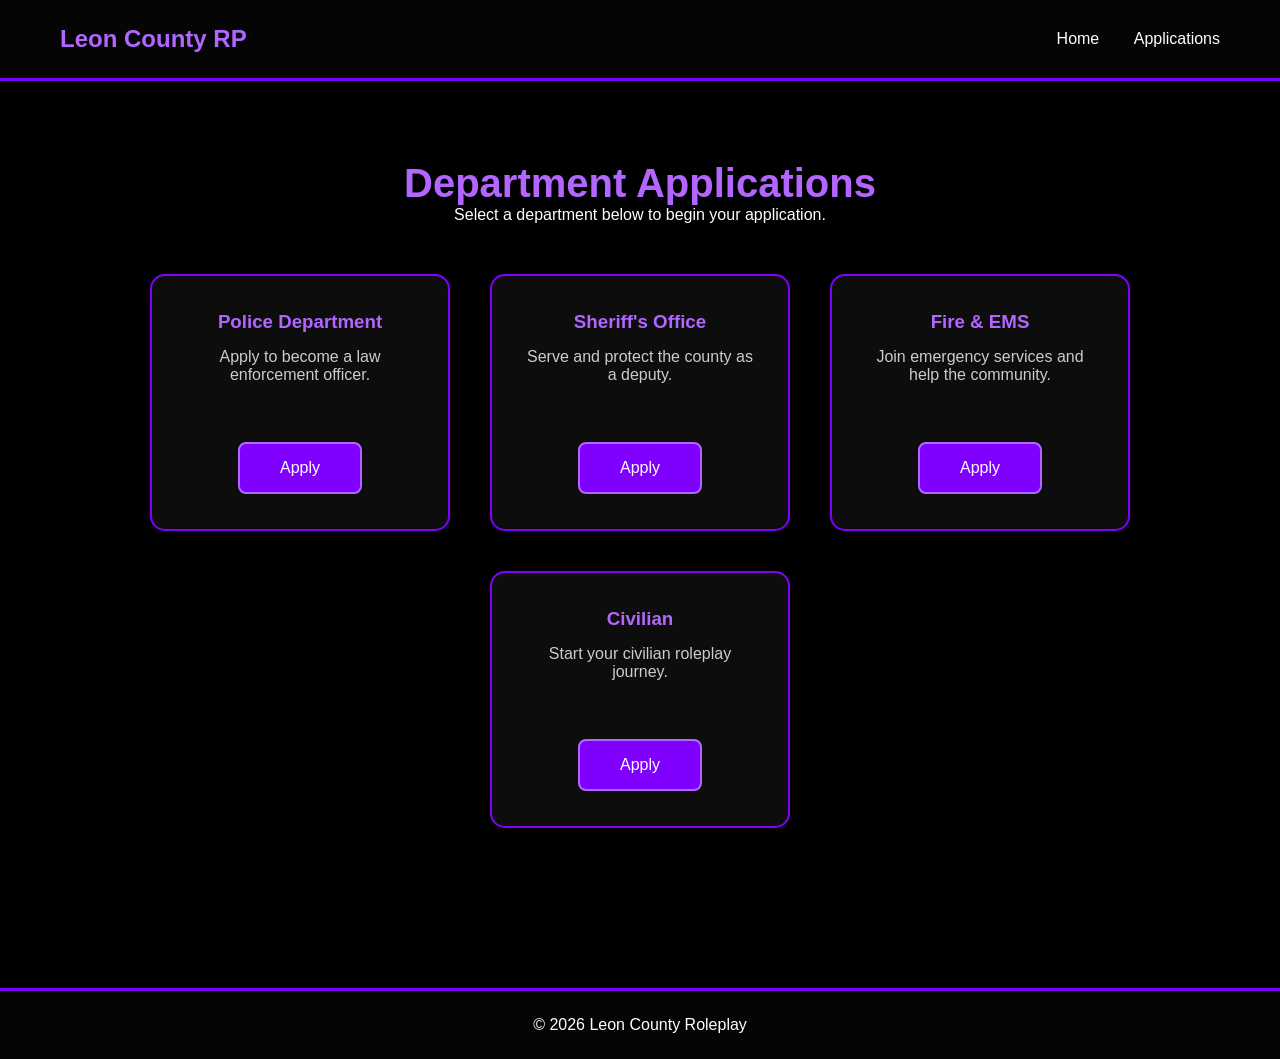
==== applications.html @ 6c5cdaf5 "Create applications.html" ====
<!DOCTYPE html>
<html lang="en">

<head>

<meta charset="UTF-8">
<meta name="viewport" content="width=device-width, initial-scale=1.0">

<title>Applications | Leon County RP</title>

<link rel="stylesheet" href="style.css">

</head>


<body>


<!-- NAVBAR -->

<nav class="navbar">

    <h1>Leon County RP</h1>

    <div class="nav-links">

        <a href="index.html">Home</a>

        <a href="applications.html">Applications</a>

    </div>

</nav>



<!-- APPLICATIONS -->

<section class="departments">


<h2>Department Applications</h2>

<p>
Select a department below to begin your application.
</p>



<div class="cards">



<div class="card">

<h3>Police Department</h3>

<p>
Apply to become a law enforcement officer.
</p>

<br>

<a class="main-button" href="applications/police.html">
Apply
</a>

</div>





<div class="card">

<h3>Sheriff's Office</h3>

<p>
Serve and protect the county as a deputy.
</p>

<br>

<a class="main-button" href="applications/sheriff.html">
Apply
</a>

</div>





<div class="card">

<h3>Fire & EMS</h3>

<p>
Join emergency services and help the community.
</p>

<br>

<a class="main-button" href="applications/fire.html">
Apply
</a>

</div>





<div class="card">

<h3>Civilian</h3>

<p>
Start your civilian roleplay journey.
</p>

<br>

<a class="main-button" href="applications/civilian.html">
Apply
</a>

</div>



</div>


</section>




<footer>

<p>
© 2026 Leon County Roleplay
</p>

</footer>


</body>

</html>
---- style.css ----
* {
    margin: 0;
    padding: 0;
    box-sizing: border-box;
}

body {
    font-family: Arial, sans-serif;
    background: #000000;
    color: white;
}


/* NAVBAR */

.navbar {
    display: flex;
    justify-content: space-between;
    align-items: center;
    padding: 25px 60px;
    background: #050505;
    border-bottom: 3px solid #8000ff;
}

.navbar h1 {
    color: #b266ff;
}


.nav-links a {
    color: white;
    text-decoration: none;
    margin-left: 30px;
}

.nav-links a:hover {
    color: #b266ff;
}


/* HERO */

.hero {
    text-align: center;
    padding: 120px 20px;
    background: #000000;
}


.hero h1 {
    font-size: 55px;
    color: #b266ff;
}


.hero p {
    margin-top: 20px;
    color: #cccccc;
}


/* BUTTONS */

.main-button {
    display: inline-block;
    margin-top: 40px;
    padding: 15px 40px;
    background: #8000ff;
    color: white;
    text-decoration: none;
    border-radius: 8px;
    border: 2px solid #b266ff;
}


.main-button:hover {
    background: #b266ff;
    color: black;
}


/* DEPARTMENT SECTION */

.departments {
    text-align: center;
    padding: 80px 30px;
}


.departments h2 {
    color: #b266ff;
    font-size: 40px;
}


.cards {
    display: flex;
    justify-content: center;
    gap: 40px;
    flex-wrap: wrap;
    margin-top: 50px;
}


.card {
    width: 300px;
    padding: 35px;
    background: #0d0d0d;
    border: 2px solid #8000ff;
    border-radius: 15px;
}


.card:hover {
    box-shadow: 0 0 20px #8000ff;
}


.card h3 {
    color: #b266ff;
    margin-bottom: 15px;
}


.card p {
    color: #cccccc;
}


/* APPLICATION FORMS */

.application-form {

    max-width: 850px;
    margin: 60px auto;
    padding: 45px;

    background: #0d0d0d;

    border: 2px solid #8000ff;

    border-radius: 15px;

}


.form-group {

    margin-bottom: 35px;

}


.form-group label {

    display:block;

    margin-bottom:12px;

    color:white;

}


input,
textarea,
select {

    width:100%;

    padding:15px;

    background:#000;

    color:white;

    border:2px solid #8000ff;

    border-radius:8px;

}



textarea {

    min-height:150px;

}


/* FOOTER */

footer {

    margin-top:80px;

    padding:25px;

    text-align:center;

    background:#050505;

    border-top:3px solid #8000ff;

}
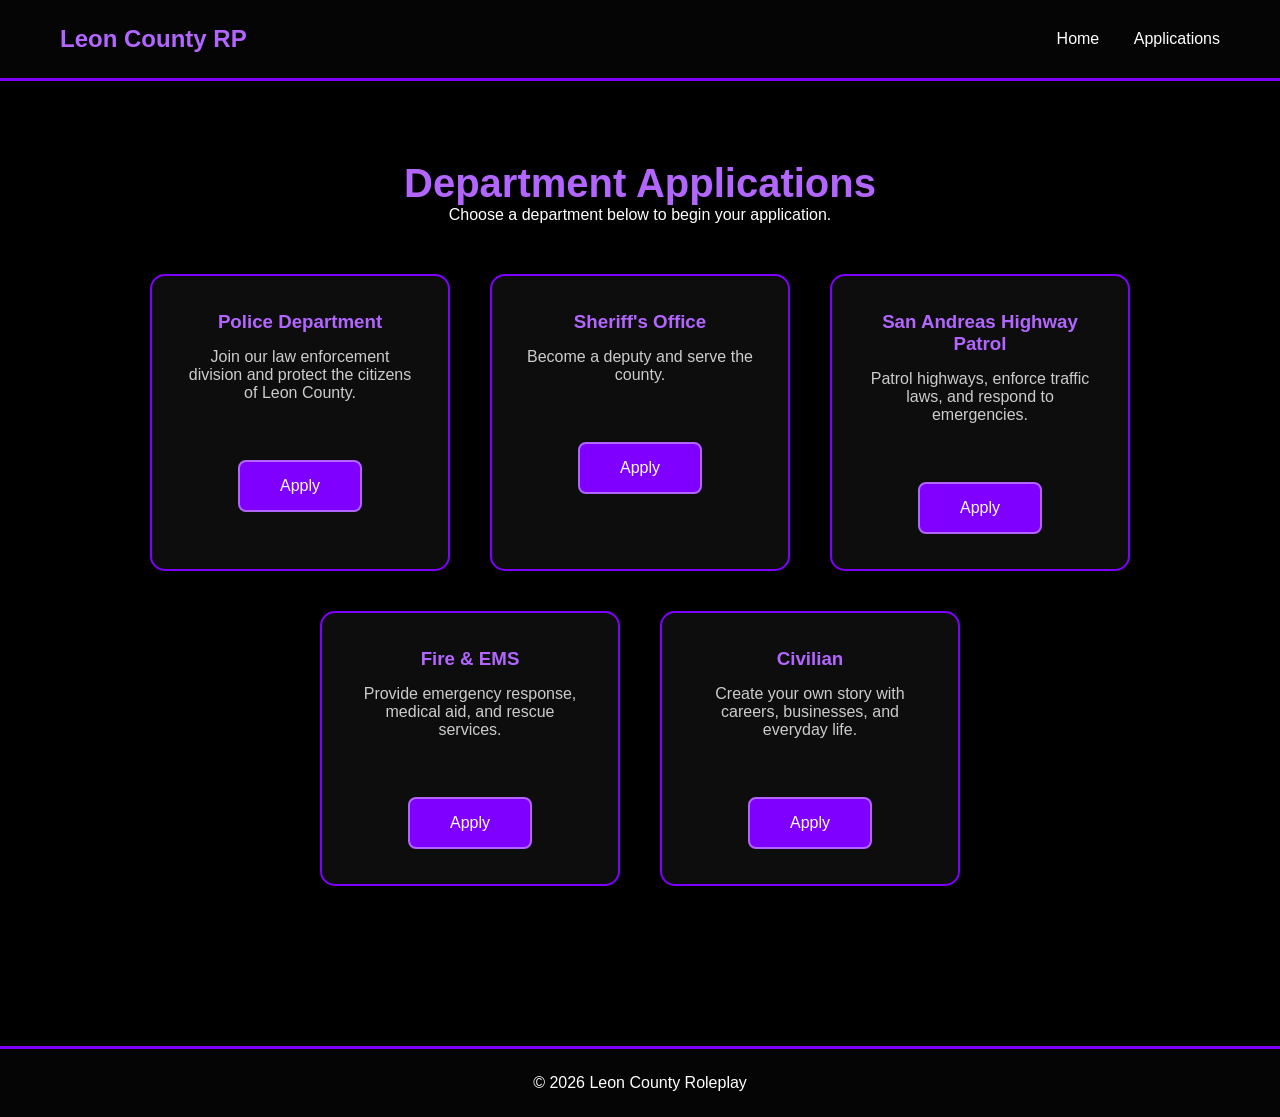
==== commit 8cc18a34: "Update applications.html" ====
--- a/applications.html
+++ b/applications.html
@@ -16,7 +16,6 @@
 <body>
 
 
-<!-- NAVBAR -->
 
 <nav class="navbar">
 
@@ -34,7 +33,6 @@
 
 
 
-<!-- APPLICATIONS -->
 
 <section class="departments">
 
@@ -42,7 +40,7 @@
 <h2>Department Applications</h2>
 
 <p>
-Select a department below to begin your application.
+Choose a department below to begin your application.
 </p>
 
 
@@ -51,12 +49,14 @@
 
 
 
+<!-- POLICE -->
+
 <div class="card">
 
 <h3>Police Department</h3>
 
 <p>
-Apply to become a law enforcement officer.
+Join our law enforcement division and protect the citizens of Leon County.
 </p>
 
 <br>
@@ -70,13 +70,14 @@
 
 
 
+<!-- SHERIFF -->
 
 <div class="card">
 
 <h3>Sheriff's Office</h3>
 
 <p>
-Serve and protect the county as a deputy.
+Become a deputy and serve the county.
 </p>
 
 <br>
@@ -90,13 +91,35 @@
 
 
 
+<!-- STATE TROOPER -->
+
+<div class="card">
+
+<h3>San Andreas Highway Patrol</h3>
+
+<p>
+Patrol highways, enforce traffic laws, and respond to emergencies.
+</p>
+
+<br>
+
+<a class="main-button" href="applications/trooper.html">
+Apply
+</a>
+
+</div>
+
+
+
+
+<!-- FIRE EMS -->
 
 <div class="card">
 
 <h3>Fire & EMS</h3>
 
 <p>
-Join emergency services and help the community.
+Provide emergency response, medical aid, and rescue services.
 </p>
 
 <br>
@@ -110,13 +133,14 @@
 
 
 
+<!-- CIVILIAN -->
 
 <div class="card">
 
 <h3>Civilian</h3>
 
 <p>
-Start your civilian roleplay journey.
+Create your own story with careers, businesses, and everyday life.
 </p>
 
 <br>
@@ -146,6 +170,7 @@
 </footer>
 
 
+
 </body>
 
 </html>
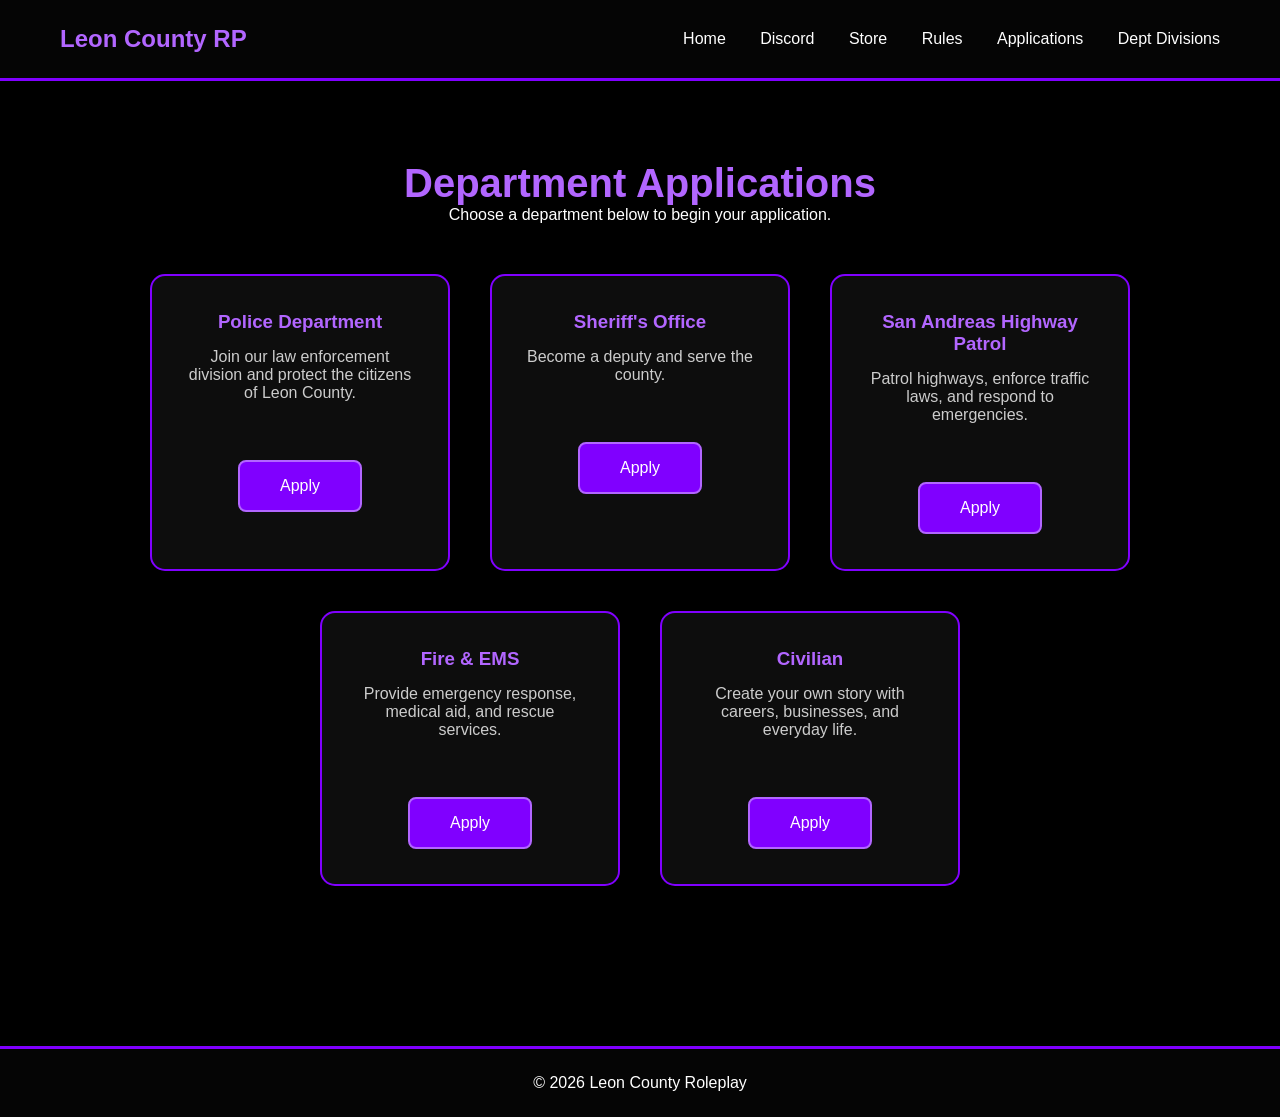
==== commit 0e8209a7: "Update applications.html" ====
--- a/applications.html
+++ b/applications.html
@@ -21,13 +21,21 @@
 
     <h1>Leon County RP</h1>
 
-    <div class="nav-links">
+<div class="nav-links">
 
-        <a href="index.html">Home</a>
+<a href="index.html">Home</a>
 
-        <a href="applications.html">Applications</a>
+<a href="https://discord.gg/XZbQ9eDGBN" target="_blank">Discord</a>
 
-    </div>
+<a href="store.html">Store</a>
+
+<a href="rules.html">Rules</a>
+
+<a href="applications.html">Applications</a>
+
+<a href="divisions.html">Dept Divisions</a>
+
+</div>
 
 </nav>
 
--- a/style.css
+++ b/style.css
@@ -204,3 +204,58 @@
     border-top:3px solid #8000ff;
 
 }
+/* =========================
+   PREMIUM PURPLE SUBMIT BUTTON
+========================= */
+
+.submit-button {
+
+    width: 100%;
+
+    padding: 18px;
+
+    margin-top: 25px;
+
+    background: #0a0a0a;
+
+    color: #c77dff;
+
+    border: 2px solid #8a2be2;
+
+    border-radius: 12px;
+
+    font-size: 20px;
+
+    font-weight: bold;
+
+    letter-spacing: 1px;
+
+    cursor: pointer;
+
+    transition: 0.3s;
+
+    text-transform: uppercase;
+
+    box-shadow: 0 0 10px rgba(138,43,226,0.4);
+
+}
+
+
+.submit-button:hover {
+
+    background: #8a2be2;
+
+    color: white;
+
+    box-shadow: 0 0 25px #8a2be2;
+
+    transform: translateY(-3px);
+
+}
+
+
+.submit-button:active {
+
+    transform: scale(0.98);
+
+}
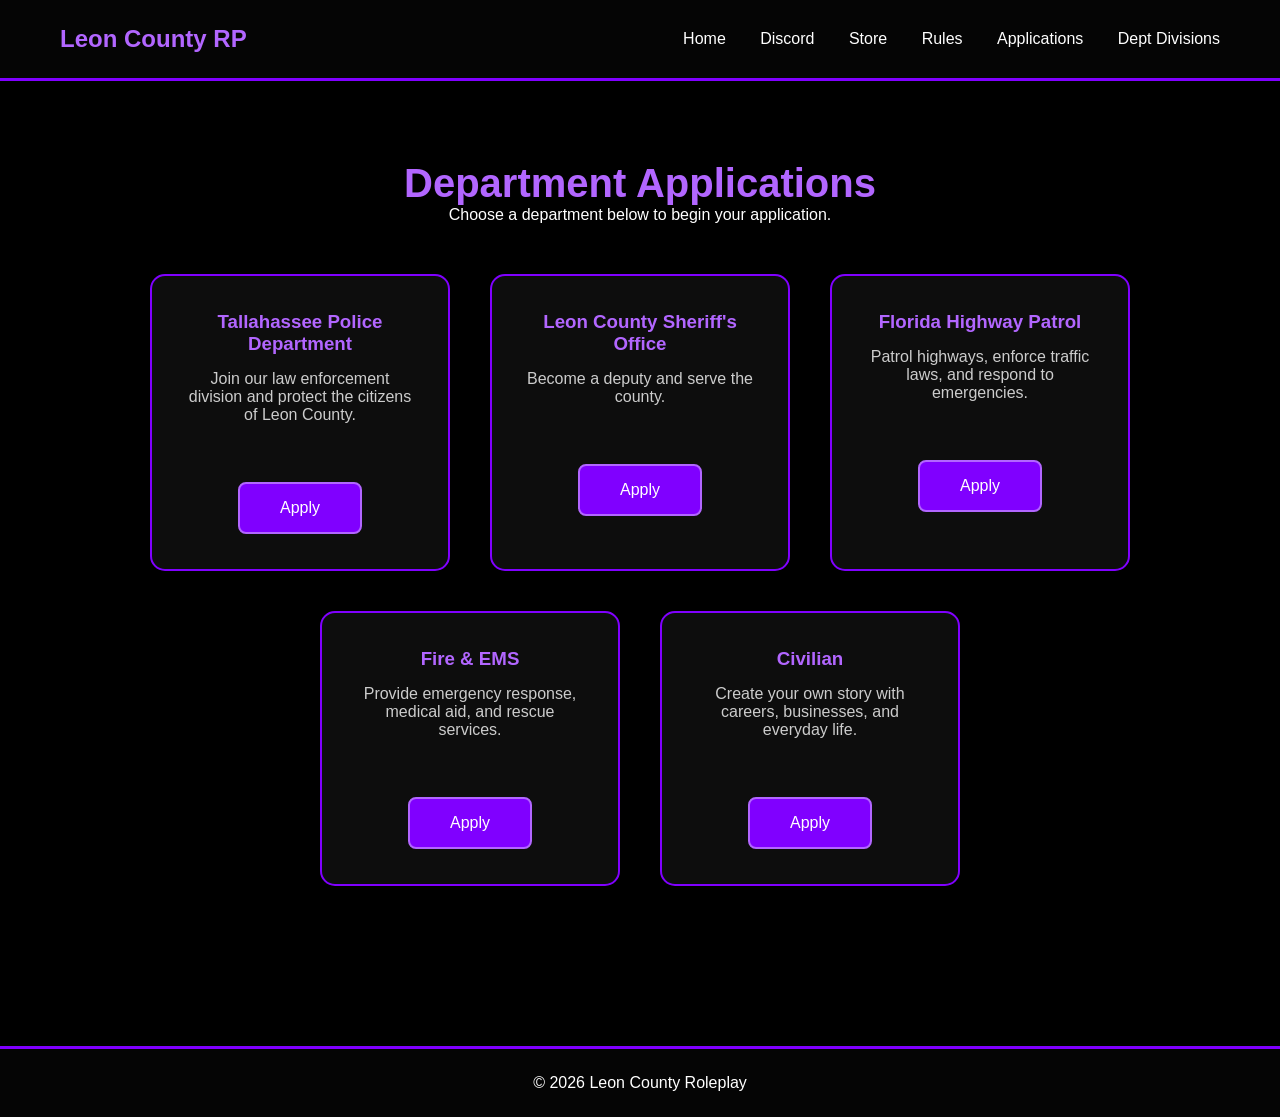
==== commit 0a0c9c36: "Update applications.html" ====
--- a/applications.html
+++ b/applications.html
@@ -61,7 +61,7 @@
 
 <div class="card">
 
-<h3>Police Department</h3>
+<h3>Tallahassee Police Department</h3>
 
 <p>
 Join our law enforcement division and protect the citizens of Leon County.
@@ -82,7 +82,7 @@
 
 <div class="card">
 
-<h3>Sheriff's Office</h3>
+<h3>Leon County Sheriff's Office</h3>
 
 <p>
 Become a deputy and serve the county.
@@ -103,7 +103,7 @@
 
 <div class="card">
 
-<h3>San Andreas Highway Patrol</h3>
+<h3>Florida Highway Patrol</h3>
 
 <p>
 Patrol highways, enforce traffic laws, and respond to emergencies.
@@ -120,7 +120,7 @@
 
 
 
-<!-- FIRE EMS -->
+<!-- FIRE & EMS -->
 
 <div class="card">
 
@@ -141,7 +141,7 @@
 
 
 
-<!-- CIVILIAN -->
+<!-- CERT CIVILIAN -->
 
 <div class="card">
 
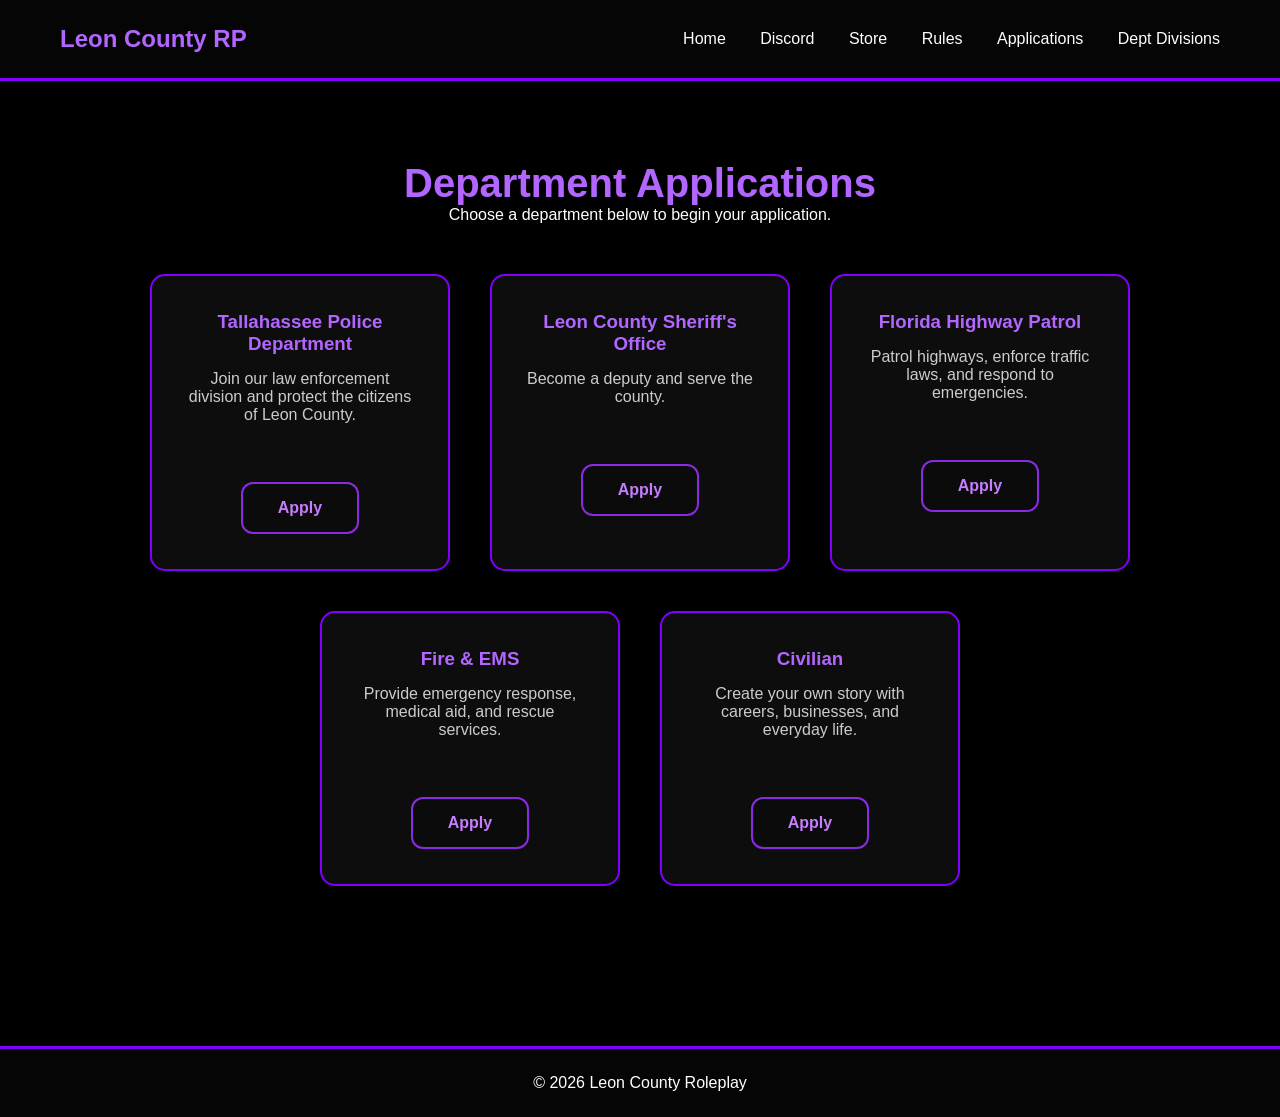
==== commit 07f9cecc: "Update applications.html" ====
--- a/applications.html
+++ b/applications.html
@@ -2,7 +2,8 @@
 <html lang="en">
 
 <head>
-
+<link rel="icon" type="image/png" href="LeonCountyRPImage.png">
+    
 <meta charset="UTF-8">
 <meta name="viewport" content="width=device-width, initial-scale=1.0">
 
--- a/style.css
+++ b/style.css
@@ -259,3 +259,594 @@
     transform: scale(0.98);
 
 }
+/* DEPARTMENT DIVISIONS */
+
+
+.division-page {
+
+text-align:center;
+
+padding:50px;
+
+}
+
+
+
+.division-container {
+
+display:flex;
+
+justify-content:center;
+
+flex-wrap:wrap;
+
+gap:30px;
+
+margin-top:40px;
+
+}
+
+
+
+.division-card {
+
+background:#0b0b0b;
+
+border:2px solid #8a2be2;
+
+border-radius:15px;
+
+padding:30px;
+
+width:380px;
+
+text-align:left;
+
+box-shadow:0 0 15px rgba(138,43,226,0.3);
+
+transition:.3s;
+
+}
+
+
+
+.division-card:hover {
+
+transform:translateY(-5px);
+
+box-shadow:0 0 30px #8a2be2;
+
+}
+/* HOMEPAGE SECTIONS */
+
+.hero + .division-page {
+    margin-top: 40px;
+}
+
+
+.hero ~ .division-page {
+    padding-top: 70px;
+    padding-bottom: 70px;
+}
+
+
+/* Department Section Highlight */
+
+.hero ~ .division-page:last-of-type {
+
+    margin-top: 50px;
+
+    border-top: 2px solid #8a2be2;
+
+    border-bottom: 2px solid #8a2be2;
+
+    background:#080808;
+
+    box-shadow:0 0 20px rgba(138,43,226,0.25);
+
+}
+
+
+
+.hero ~ .division-page h2 {
+
+    font-size:40px;
+
+    color:#c77dff;
+
+    text-shadow:0 0 15px #8a2be2;
+
+    margin-bottom:35px;
+
+}
+
+
+.division-card h3 {
+
+color:#c77dff;
+
+text-align:center;
+
+font-size:25px;
+
+margin-bottom:20px;
+
+}
+/* MATCH STORE + RULES WITH DIVISIONS */
+
+.store-page,
+.rules-page {
+
+text-align:center;
+
+padding:50px;
+
+}
+
+
+.store-cards,
+.rules-container {
+
+display:flex;
+
+justify-content:center;
+
+flex-wrap:wrap;
+
+gap:30px;
+
+margin-top:40px;
+
+}
+/* HOMEPAGE HERO */
+
+
+.hero {
+
+text-align:center;
+
+padding:90px 20px;
+
+}
+
+
+.hero h1 {
+
+font-size:55px;
+
+color:#c77dff;
+
+text-shadow:0 0 20px #8a2be2;
+
+}
+
+
+
+.hero p {
+
+max-width:800px;
+
+margin:25px auto;
+
+font-size:20px;
+
+color:white;
+
+}
+
+
+
+.hero-buttons {
+
+margin-top:35px;
+
+display:flex;
+
+justify-content:center;
+
+gap:20px;
+
+}
+
+
+
+.main-button {
+
+padding:15px 35px;
+
+background:#0b0b0b;
+
+border:2px solid #8a2be2;
+
+border-radius:12px;
+
+color:#c77dff;
+
+text-decoration:none;
+
+font-weight:bold;
+
+transition:.3s;
+
+}
+
+
+
+.main-button:hover {
+
+background:#8a2be2;
+
+color:white;
+
+box-shadow:0 0 25px #8a2be2;
+
+transform:translateY(-3px);
+
+}
+/* CIVILIAN APPLICATION FORM */
+
+form {
+
+    width:100%;
+
+}
+
+
+form label {
+
+    color:#c77dff;
+
+    font-size:18px;
+
+    font-weight:bold;
+
+}
+
+
+form input,
+form textarea {
+
+    width:100%;
+
+    padding:12px;
+
+    margin-top:8px;
+
+    background:#050505;
+
+    border:2px solid #8a2be2;
+
+    border-radius:10px;
+
+    color:white;
+
+    font-size:15px;
+
+}
+
+
+form textarea {
+
+    min-height:120px;
+
+    resize:vertical;
+
+}
+
+
+form input:focus,
+form textarea:focus {
+
+    outline:none;
+
+    box-shadow:0 0 15px #8a2be2;
+
+}
+
+
+form input[type="radio"] {
+
+    width:auto;
+
+    margin:15px;
+
+}
+
+
+form .main-button {
+
+    cursor:pointer;
+
+    width:100%;
+
+}
+/* APPLICATION PAGES */
+
+
+.application-page {
+
+    display:flex;
+
+    justify-content:center;
+
+    padding:60px 20px;
+
+}
+
+
+
+.application-box {
+
+    width:700px;
+
+    background:#0b0b0b;
+
+    border:2px solid #8a2be2;
+
+    border-radius:15px;
+
+    padding:40px;
+
+    box-shadow:0 0 25px rgba(138,43,226,0.35);
+
+}
+
+
+
+.application-box h2 {
+
+    text-align:center;
+
+    color:#c77dff;
+
+    font-size:35px;
+
+    margin-bottom:20px;
+
+}
+
+
+
+.application-box p {
+
+    text-align:center;
+
+    color:white;
+
+    margin-bottom:35px;
+
+}
+
+
+
+.application-box label {
+
+    display:block;
+
+    color:#c77dff;
+
+    font-weight:bold;
+
+    margin-top:20px;
+
+    margin-bottom:8px;
+
+}
+
+
+
+.application-box input,
+.application-box textarea,
+.application-box select {
+
+
+    width:100%;
+
+    padding:12px;
+
+    background:#050505;
+
+    color:white;
+
+    border:2px solid #8a2be2;
+
+    border-radius:10px;
+
+    font-size:16px;
+
+}
+
+
+
+.application-box textarea {
+
+    height:130px;
+
+    resize:vertical;
+
+}
+
+
+
+.application-box button {
+
+
+    width:100%;
+
+    margin-top:30px;
+
+    padding:15px;
+
+
+    background:#0b0b0b;
+
+    color:#c77dff;
+
+    border:2px solid #8a2be2;
+
+    border-radius:12px;
+
+
+    font-size:18px;
+
+    font-weight:bold;
+
+    cursor:pointer;
+
+    transition:.3s;
+
+
+}
+
+
+
+.application-box button:hover {
+
+
+    background:#8a2be2;
+
+    color:white;
+
+    box-shadow:0 0 25px #8a2be2;
+
+
+}
+/* Homepage Information Banner */
+
+.info-banner{
+
+    width:90%;
+    max-width:1000px;
+
+    margin:70px auto;
+
+    background:#0d0d0d;
+
+    border:2px solid #8a2be2;
+
+    border-radius:18px;
+
+    padding:45px;
+
+    text-align:center;
+
+    box-shadow:0 0 25px rgba(138,43,226,.35);
+
+}
+
+.info-banner h2{
+
+    color:#c77dff;
+
+    font-size:36px;
+
+    margin-bottom:20px;
+
+}
+
+.info-banner p{
+
+    color:white;
+
+    font-size:20px;
+
+    line-height:1.6;
+
+}
+/* ===== STORE & RULES CARDS (Same Style as Divisions) ===== */
+
+.store-grid,
+.rules-grid{
+    display:grid;
+    grid-template-columns:repeat(auto-fit,minmax(320px,1fr));
+    gap:30px;
+    margin-top:40px;
+}
+
+.store-card,
+.rules-card{
+    background:#111;
+    border:2px solid #8a2be2;
+    border-radius:15px;
+    padding:25px;
+    text-align:center;
+    transition:.3s;
+    box-shadow:0 0 15px rgba(138,43,226,.25);
+}
+
+.store-card:hover,
+.rules-card:hover{
+    transform:translateY(-8px);
+    box-shadow:0 0 25px rgba(138,43,226,.55);
+}
+
+.store-card h3,
+.rules-card h3{
+    color:#c77dff;
+    margin-bottom:15px;
+    font-size:28px;
+}
+
+.store-card p,
+.rules-card p{
+    color:#fff;
+    line-height:1.6;
+}
+
+.purchase-btn{
+    display:inline-block;
+    margin-top:20px;
+    padding:14px 28px;
+    background:#8a2be2;
+    color:#fff;
+    text-decoration:none;
+    border-radius:10px;
+    font-weight:bold;
+    transition:.3s;
+}
+
+.purchase-btn:hover{
+    background:#a855f7;
+    transform:scale(1.05);
+}
+
+.section-title{
+    text-align:center;
+    color:#c77dff;
+    font-size:42px;
+    margin:60px 0 20px;
+}
+
+.section-subtitle{
+    text-align:center;
+    color:white;
+    margin-bottom:40px;
+}
+.rules-grid {
+    display: grid;
+    grid-template-columns: repeat(auto-fit, minmax(250px, 1fr));
+    gap: 25px;
+    margin-top: 30px;
+}
+
+.rules-card {
+    background: #111;
+    border: 2px solid #6f00ff;
+    border-radius: 12px;
+    padding: 25px;
+    color: white;
+    transition: 0.3s;
+}
+
+.rules-card:hover {
+    transform: translateY(-5px);
+}
+
+.rules-card h3 {
+    color: #00aaff;
+    margin-bottom: 15px;
+}
+
+.rules-card p {
+    line-height: 1.8;
+}
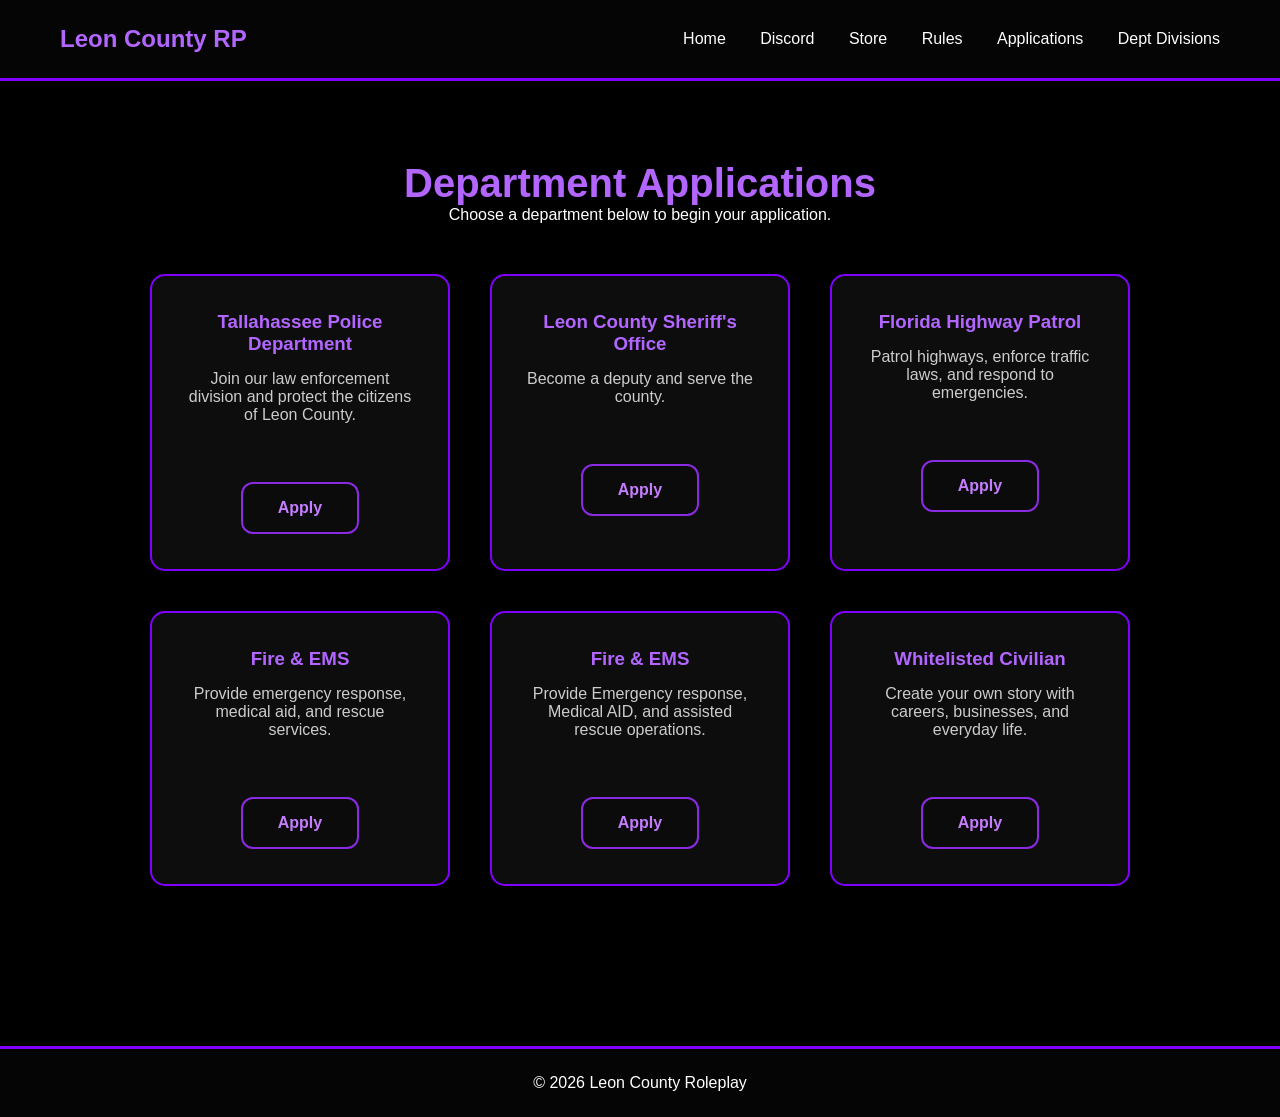
==== commit 86740478: "Update applications.html" ====
--- a/applications.html
+++ b/applications.html
@@ -142,11 +142,32 @@
 
 
 
+<!-- Fire & EMS -->
+
+<div class="card">
+
+<h3>Fire & EMS</h3>
+
+<p>
+Provide Emergency response, Medical AID, and assisted rescue operations.
+</p>
+
+<br>
+
+<a class="main-button" href="applications/ems.html">
+Apply
+</a>
+
+</div>
+
+
+
+    
 <!-- CERT CIVILIAN -->
 
 <div class="card">
 
-<h3>Civilian</h3>
+<h3>Whitelisted Civilian</h3>
 
 <p>
 Create your own story with careers, businesses, and everyday life.
--- a/style.css
+++ b/style.css
@@ -372,32 +372,7 @@
 margin-bottom:20px;
 
 }
-/* MATCH STORE + RULES WITH DIVISIONS */
-
-.store-page,
-.rules-page {
-
-text-align:center;
-
-padding:50px;
-
-}
-
-
-.store-cards,
-.rules-container {
-
-display:flex;
-
-justify-content:center;
-
-flex-wrap:wrap;
-
-gap:30px;
-
-margin-top:40px;
-
-}
+    
 /* HOMEPAGE HERO */
 
 
@@ -753,7 +728,6 @@
     line-height:1.6;
 
 }
-/* ===== STORE & RULES CARDS (Same Style as Divisions) ===== */
 
 .store-grid,
 .rules-grid{
@@ -802,12 +776,6 @@
     text-decoration:none;
     border-radius:10px;
     font-weight:bold;
-    transition:.3s;
-}
-
-.purchase-btn:hover{
-    background:#a855f7;
-    transform:scale(1.05);
 }
 
 .section-title{
@@ -822,31 +790,203 @@
     color:white;
     margin-bottom:40px;
 }
+/* =========================
+   SERVER STORE
+========================= */
+
+.store-page {
+    text-align: center;
+    padding: 60px 40px;
+}
+
+.store-page h1 {
+    color: #c77dff;
+    font-size: 45px;
+    text-shadow: 0 0 15px #8a2be2;
+    margin-bottom: 15px;
+}
+
+.store-page p {
+    color: white;
+    font-size: 18px;
+}
+
+
+.store-grid {
+    display: grid;
+    grid-template-columns: repeat(auto-fit, minmax(300px, 1fr));
+    gap: 30px;
+    margin-top: 45px;
+}
+
+
+.store-card {
+    background: #0b0b0b;
+    border: 2px solid #8a2be2;
+    border-radius: 15px;
+    padding: 30px;
+    text-align: center;
+    transition: .3s;
+    box-shadow: 0 0 15px rgba(138,43,226,.3);
+}
+
+
+.store-card:hover {
+    transform: translateY(-8px);
+    box-shadow: 0 0 30px #8a2be2;
+}
+
+
+.store-card h3 {
+    color: #c77dff;
+    font-size: 28px;
+    margin-bottom: 15px;
+}
+
+
+.store-card p {
+    color: white;
+    margin-bottom: 20px;
+}
+
+
+.purchase-btn {
+    display: inline-block;
+    padding: 14px 25px;
+    background: #8a2be2;
+    color: white;
+    text-decoration: none;
+    border-radius: 10px;
+    font-weight: bold;
+    transition: .3s;
+}
+
+
+.purchase-btn:hover {
+    background: #c77dff;
+    color: black;
+    transform: scale(1.05);
+
+}   
+/* =========================
+   RULES PAGE
+========================= */
+
+.rules-page {
+    text-align: center;
+    padding: 60px 40px;
+}
+
+.rules-page h2 {
+    color: #c77dff;
+    font-size: 45px;
+    text-shadow: 0 0 15px #8a2be2;
+    margin-bottom: 20px;
+}
+
+.rules-page > p {
+    color: white;
+    font-size: 18px;
+    margin-bottom: 40px;
+}
+
+
 .rules-grid {
     display: grid;
-    grid-template-columns: repeat(auto-fit, minmax(250px, 1fr));
-    gap: 25px;
-    margin-top: 30px;
+    grid-template-columns: repeat(auto-fit, minmax(300px, 1fr));
+    gap: 30px;
+
+}
+    .rules-card {
+    background: #0b0b0b;
+    border: 2px solid #8a2be2;
+    border-radius: 15px;
+    padding: 20px;
+    text-align: left;
+    box-shadow: 0 0 15px rgba(138,43,226,.3);
+    transition: .3s;
+}
+
+
+.rules-card:hover {
+    transform: translateY(-8px);
+    box-shadow: 0 0 30px #8a2be2;
+}
+
+
+.rules-card h3 {
+    color: #c77dff;
+    text-align: center;
+    font-size: 26px;
+    margin-bottom: 15px;
+}
+
+
+.rules-card p {
+    color: white;
+    line-height: 1.8;
+}
+.store-button {
+    display: inline-block;
+    margin-top: 20px;
+    padding: 14px 28px;
+    background: #8a2be2;
+    color: white;
+    text-decoration: none;
+    border-radius: 10px;
+    font-weight: bold;
+    transition: .3s;
+}
+
+.store-button:hover {
+    background: #c77dff;
+    color: black;
+    transform: scale(1.05);
+}
+/* RULES PAGE */
+
+.rules-page {
+    text-align: center;
+    padding: 35px 25px;
+}
+
+.rules-page h2 {
+    color: #c77dff;
+    font-size: 50px;
+    margin-bottom: 25px;
+    text-shadow: 0 0 15px #8a2be2;
+}
+
+.rules-card h3 {
+    color: #c77dff;
+    font-size: 30px;
+    text-align: center;
+    margin-bottom: 15px;
+}
+
+.rules-grid {
+    display: grid;
+    grid-template-columns: repeat(auto-fit, minmax(220px, 1fr));
+    gap: 15px;
 }
 
 .rules-card {
-    background: #111;
-    border: 2px solid #6f00ff;
+    background: #0b0b0b;
+    border: 2px solid #8a2be2;
     border-radius: 12px;
-    padding: 25px;
-    color: white;
-    transition: 0.3s;
-}
-
-.rules-card:hover {
-    transform: translateY(-5px);
+    padding: 15px;
+    text-align: left;
 }
 
 .rules-card h3 {
-    color: #00aaff;
-    margin-bottom: 15px;
+    color: #c77dff;
+    font-size: 22px;
+    text-align: center;
+    margin-bottom: 10px;
 }
 
 .rules-card p {
-    line-height: 1.8;
-}
+    color: white;
+    line-height: 1.7;
+    font-size: 17px;
+}
